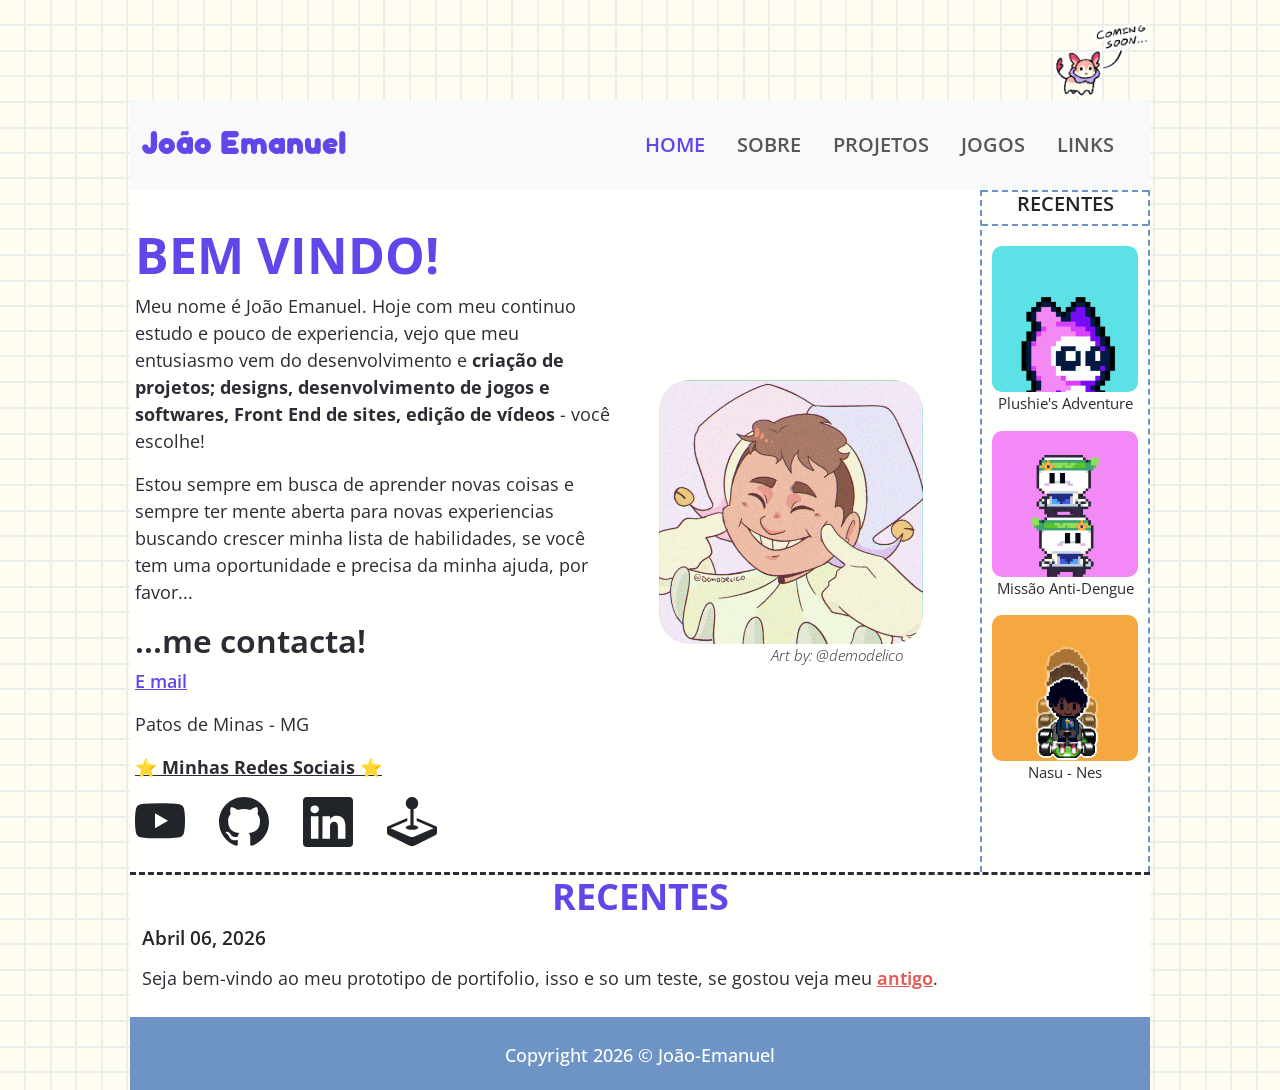
==== index.html @ 4e11e1b2 "launch" ====
<!DOCTYPE html>
<html lang="en">
<head>
    <meta charset="UTF-8">
    <meta name="viewport" content="width=device-width, initial-scale=1.0">
    <title>Document</title>

    <link href="https://cdn.jsdelivr.net/npm/bootstrap@5.3.8/dist/css/bootstrap.min.css" rel="stylesheet" integrity="sha384-sRIl4kxILFvY47J16cr9ZwB07vP4J8+LH7qKQnuqkuIAvNWLzeN8tE5YBujZqJLB" crossorigin="anonymous">
    <script src="https://cdn.jsdelivr.net/npm/bootstrap@5.3.8/dist/js/bootstrap.bundle.min.js" integrity="sha384-FKyoEForCGlyvwx9Hj09JcYn3nv7wiPVlz7YYwJrWVcXK/BmnVDxM+D2scQbITxI" crossorigin="anonymous"></script>

    <link rel="stylesheet" href="style_home.css">

    <!--Google Fonts-->
    <link rel="preconnect" href="https://fonts.googleapis.com">
    <link rel="preconnect" href="https://fonts.gstatic.com" crossorigin>
    <link href="https://fonts.googleapis.com/css2?family=Open+Sans:ital,wght@0,300..800;1,300..800&display=swap" rel="stylesheet">

    <script src="script.js"></script>
</head>
<body>

  

  <header class="header1 container">
    <img src="assets/img/comingsoon.png" alt="" class="img-fluid"">
  </header>
    
    <nav class="navbar navbar-expand-lg bg-body-tertiary container">
  <div class="container-fluid">
    <a class="navbar-brand" href="#">João emanuel</a>
    <button class="navbar-toggler" type="button" data-bs-toggle="collapse" data-bs-target="#navbarNavAltMarkup" aria-controls="navbarNavAltMarkup" aria-expanded="false" aria-label="Toggle navigation">
      <span class="navbar-toggler-icon"></span>
    </button>
    <div class="collapse navbar-collapse" id="navbarNavAltMarkup">
      <div class="navbar-nav ms-auto">
        <a class="nav-link active me-3"  aria-current="page" href="#">Home</a>
        <a class="nav-link me-3" href="index_about.html">Sobre</a>
        <a class="nav-link me-3" href="#">Projetos</a>
        <a class="nav-link me-3" href="#">Jogos</a>
        <a class="nav-link me-3" href="index_links.html">Links</a>
      </div>
    </div>
  </div>
</nav>


<main class="container main1 mx-auto">

<div class="col descricao">
    <div class="row row-main1">
        <section class="col-7 section1">
        <h1>Bem vindo!</h1>
        <p>Meu nome é João Emanuel. Hoje com meu continuo estudo e pouco de experiencia, vejo que meu entusiasmo vem do desenvolvimento e <b>criação de projetos; designs, desenvolvimento de jogos e softwares, Front End de sites, edição de vídeos</b> - você escolhe!</p>
        <p>Estou sempre em busca de aprender novas coisas e sempre ter mente aberta para novas experiencias buscando crescer minha lista de habilidades, se você tem uma oportunidade e precisa da minha ajuda, por favor...</p>
        <h2>...me contacta!</h2>

        <p id="email" data-bs-toggle="modal" data-bs-target="#staticBackdrop1" onclick="playSound()" style="width: fit-content;">E mail</p>
        <audio id="myAudio" src="assets/audio/click.mp3"></audio>

        <p>Patos de Minas - MG</p>

        <p><b style="text-decoration: underline;">⭐ Minhas Redes Sociais ⭐</b></p>

<!-- Modal -->
<div class="modal fade modal-contato" id="staticBackdrop1" data-bs-backdrop="static" data-bs-keyboard="false" tabindex="-1" aria-labelledby="staticBackdropLabel" aria-hidden="true">
  <div class="modal-dialog">
    <div class="modal-content">
      <div class="modal-header d-flex justify-content-center">
        <h1 class="modal-title fs-5" id="staticBackdropLabel">Me contate</h1>

        <button type="button" class="btn-close" data-bs-dismiss="modal" aria-label="Close" onclick="audiocancel()"></button>
        <audio id="myAudio2" src="assets/audio/cancel.mp3"></audio>

      </div>
      <div class="modal-body d-flex flex-column align-items-center text-center">
        <p>A maneira mais fácil de entrar em contato comigo! Eu não olho muito minnhas redes sociais, então a forma mais rapida de entrar em contato e pelo Email! ⭐</p>
        <img src="assets/img/email.png" alt="" class="img-fluid">
        <p>me enviei um email em: <br><b style="color: #e45858;">joaoemanuelrpm9@gmail.com</b></p>
        <p>ou clique no botão para abrir diretamente <br> no seu app de e-mail</p>
        <a href="mailto:joaoemanuelrpm9@gmail.com"><button type="button" class="btn btn-secondary">me envie um email</button></a>
      </div>
    </div>
  </div>
</div>
<!--------------------------->

        <article class="row">
            <div class="col-2">
                <svg xmlns="http://www.w3.org/2000/svg" width="50" height="50" fill="currentColor" class="bi bi-youtube" viewBox="0 0 16 16">
                <path d="M8.051 1.999h.089c.822.003 4.987.033 6.11.335a2.01 2.01 0 0 1 1.415 1.42c.101.38.172.883.22 1.402l.01.104.022.26.008.104c.065.914.073 1.77.074 1.957v.075c-.001.194-.01 1.108-.082 2.06l-.008.105-.009.104c-.05.572-.124 1.14-.235 1.558a2.01 2.01 0 0 1-1.415 1.42c-1.16.312-5.569.334-6.18.335h-.142c-.309 0-1.587-.006-2.927-.052l-.17-.006-.087-.004-.171-.007-.171-.007c-1.11-.049-2.167-.128-2.654-.26a2.01 2.01 0 0 1-1.415-1.419c-.111-.417-.185-.986-.235-1.558L.09 9.82l-.008-.104A31 31 0 0 1 0 7.68v-.123c.002-.215.01-.958.064-1.778l.007-.103.003-.052.008-.104.022-.26.01-.104c.048-.519.119-1.023.22-1.402a2.01 2.01 0 0 1 1.415-1.42c.487-.13 1.544-.21 2.654-.26l.17-.007.172-.006.086-.003.171-.007A100 100 0 0 1 7.858 2zM6.4 5.209v4.818l4.157-2.408z"/>
                </svg>
            </div>

            <div class="col-2">
                <svg xmlns="http://www.w3.org/2000/svg" width="50" height="50" fill="currentColor" class="bi bi-github" viewBox="0 0 16 16">
                <path d="M8 0C3.58 0 0 3.58 0 8c0 3.54 2.29 6.53 5.47 7.59.4.07.55-.17.55-.38 0-.19-.01-.82-.01-1.49-2.01.37-2.53-.49-2.69-.94-.09-.23-.48-.94-.82-1.13-.28-.15-.68-.52-.01-.53.63-.01 1.08.58 1.23.82.72 1.21 1.87.87 2.33.66.07-.52.28-.87.51-1.07-1.78-.2-3.64-.89-3.64-3.95 0-.87.31-1.59.82-2.15-.08-.2-.36-1.02.08-2.12 0 0 .67-.21 2.2.82.64-.18 1.32-.27 2-.27s1.36.09 2 .27c1.53-1.04 2.2-.82 2.2-.82.44 1.1.16 1.92.08 2.12.51.56.82 1.27.82 2.15 0 3.07-1.87 3.75-3.65 3.95.29.25.54.73.54 1.48 0 1.07-.01 1.93-.01 2.2 0 .21.15.46.55.38A8.01 8.01 0 0 0 16 8c0-4.42-3.58-8-8-8"/>
                </svg>
            </div>

            <div class="col-2">
                <svg xmlns="http://www.w3.org/2000/svg" width="50" height="50" fill="currentColor" class="bi bi-linkedin" viewBox="0 0 16 16">
                    <path d="M0 1.146C0 .513.526 0 1.175 0h13.65C15.474 0 16 .513 16 1.146v13.708c0 .633-.526 1.146-1.175 1.146H1.175C.526 16 0 15.487 0 14.854zm4.943 12.248V6.169H2.542v7.225zm-1.2-8.212c.837 0 1.358-.554 1.358-1.248-.015-.709-.52-1.248-1.342-1.248S2.4 3.226 2.4 3.934c0 .694.521 1.248 1.327 1.248zm4.908 8.212V9.359c0-.216.016-.432.08-.586.173-.431.568-.878 1.232-.878.869 0 1.216.662 1.216 1.634v3.865h2.401V9.25c0-2.22-1.184-3.252-2.764-3.252-1.274 0-1.845.7-2.165 1.193v.025h-.016l.016-.025V6.169h-2.4c.03.678 0 7.225 0 7.225z"/>
                </svg>
            </div>

            <div class="col-2">
                <svg xmlns="http://www.w3.org/2000/svg" width="50" height="50" fill="currentColor" class="bi bi-joystick" viewBox="0 0 16 16">
                <path d="M10 2a2 2 0 0 1-1.5 1.937v5.087c.863.083 1.5.377 1.5.726 0 .414-.895.75-2 .75s-2-.336-2-.75c0-.35.637-.643 1.5-.726V3.937A2 2 0 1 1 10 2"/>
                <path d="M0 9.665v1.717a1 1 0 0 0 .553.894l6.553 3.277a2 2 0 0 0 1.788 0l6.553-3.277a1 1 0 0 0 .553-.894V9.665c0-.1-.06-.19-.152-.23L9.5 6.715v.993l5.227 2.178a.125.125 0 0 1 .001.23l-5.94 2.546a2 2 0 0 1-1.576 0l-5.94-2.546a.125.125 0 0 1 .001-.23L6.5 7.708l-.013-.988L.152 9.435a.25.25 0 0 0-.152.23"/>
                </svg>
            </div>
        </article>
    </section>

    <aside class="col-4 aside1">
        <img src="assets/img/pfp.jpg" alt="" class="img-fluid">
        <p style="font-weight: 200; font-size: 15px;text-align: right;"><em>Art by: @demodelico</em></p>
    </aside>
    </div>
    </div>

    <aside class="col-2 aside2">
      
      <header>
        <h3>recentes</h3>
      </header>

      <section>
        <article class="col">

          <div><a href="">
            <a href="https://acid-man666.itch.io/plushie-adventure-tech-demo" target="_blank">
          <img src="assets/img/projects_icons/1.png" alt="" class="img-fluid">
          <p>plushie's adventure</p>
        </div>
            </a>
          <div> <img src="assets/img/projects_icons/2.png" alt="" class="img-fluid">
          <p>missão anti-dengue</p>
          </div>
          
          <div> 
            <img src="assets/img/projects_icons/3.png" alt="" class="img-fluid">
            <p>nasu - nes</p>
          </div>
          
        </article>
      </section>

      <section class="col">

        
      </section>
    </aside>
</main>

<main class="container main2 col">

    <div class="row">
        <h1>Recentes</h1>
    </div>

    <article class="row">
           <h2>Abril 06, 2026</h2>
    <p>Seja bem-vindo ao meu prototipo de portifolio, isso e so um teste, se gostou veja meu <a target="_blank" href="https://joaoemanuelrpm.wixsite.com/emanuelportifolio">antigo</a>.</p>
    </article>
 </main>

<footer class="container">
    <p>Copyright 2026 © João-Emanuel</p>
</footer>

</body>
</html>
---- style_home.css ----
*{
    box-sizing: border-box;
    padding: 0;
    margin: 0;
    font-family: "Open Sans" !important;
    
}

:root{
    --bg-color1: #fffffe;
    --bg-color2: #d1d1e9;
    --bg-color-3: #CBDCEB;
    --bg-color4: #6D94C5;

    --highlight-1: #6246ea;
    --highlight-2: #e45858;
    --highlight-3: #eebbc3;

    --text-color1: #2b2c34;

    --selection-bg-color: #cbeef3;
    --selection-text-color: #f49cbb;

    
}

@font-face {
  font-family: "Quika";
  src: url("assets/fonts/Quika.otf") format('opentype');
  
}

::selection{ /*cores de seleção*/
    background-color: var(--selection-bg-color);
    color: var(--selection-text-color);
}
/*------------------------*/

@keyframes float {
  0% { transform: translateY(0px); }
  50% { transform: translateY(-20px); } 
  100% { transform: translateY(0px); }  
}

.header1{
    display: flex;
    align-items: last baseline;
    justify-content: end;
    height: 100px;
    padding: 0;
}

.header1 img{
    width: 100px;
}
body{
    background-image: url(assets/img/gridpattern_bg.jpeg);
}

.container{
    max-width: 1020px;
}

/*Nav-----*/
nav{
    height: 90px;
    background-color: var(--bg-color2);
    color: var(--text-color1) !important;
}

.navbar-brand{
    font-family: "Quika", sans-serif !important;
    font-size: 30px;
    color: var(--highlight-1);
    text-transform: capitalize;
    transition: ease-in-out all 350ms;
    transform: scale(1);
}

.navbar-brand:hover{
    color: var(--highlight-1);
    transition: ease-in-out all 350ms;
    transform: scale(0.9);
}

.active{
    color: var(--highlight-1) !important;
}

.nav-link{
    font-size: 20px;
    font-weight: 600;
    text-transform: uppercase;
}

.nav-link:hover{
    color: var(--highlight-2);
}

/*Main-----*/

.main1{
    padding: 0;
    margin: 0;
    display: flex;
    justify-content: center;
}

.descricao{
    background-color: var(--bg-color1);
    padding: 5px;
}

.main1 h1{
    font-weight: 700;
    text-transform: uppercase;
    font-size: 50px;
    color: var(--highlight-1);
}

.main1 p{
    font-size: 18px;
    text-align: left;
    color: var(--text-color1);
}


.main1 h2{
    font-weight: 650;
    color: var(--text-color1);
}

.main1 .section1{
    margin-top: 30px;
}

main a{
    color: var(--highlight-2);
    font-weight: 650;
    transition: 350ms ease-in-out all;
}

main a:hover{
    color: var(--highlight-1);
    font-weight: 650;
    transition: 350ms ease-in-out all;
}

.aside1{
    align-self: center;
}

.aside1 img{
    border-radius: 30px;
    margin-left: 20px;
}

.main1 article{
    margin-top: 10px;
    margin-bottom: 20px;
}

.main1 svg:hover{
    fill: var(--highlight-1);
    transition: 350ms ease-in-out all;
    transform: scale(1.1);
}

.main1 svg{
    transition: 350ms ease-in-out all;
}

/*--------main2*/

/*-----------*/

.aside2{
    background-color: var(--bg-color1);
    border-right: 2px dashed var(--bg-color4);
    border-left: 2px dashed var(--bg-color4);
}

.aside2 header{
    display: flex;
    justify-content: center;
    text-align: center;
    background-color: var(--bg-color1);
    border-top: 2px dashed var(--bg-color4);
    border-bottom: 2px dashed var(--bg-color4);
}

.aside2 header h3{
    font-size: 20px;
    font-weight: 600;
    text-transform: uppercase;
}

.aside2 p{
    font-size: 15px;
    text-align: center;
    font-weight: 400;
    text-transform: capitalize;
}

.aside2 article{
    padding: 10px;
}

.aside2 img{
    border-radius: 10px;
    transition: 350ms ease-in-out all;
    scale:(1);
}

.aside2 div:hover{
     transition: 350ms ease-in-out all;
    transform: scale(1.1);
}

.aside2 div{
    transition: 350ms ease-in-out all;
}

.aside2 a{
    text-decoration: none;
}

.main2{
    background-color: var(--bg-color1);
    border-top: var(--text-color1) dashed;
}

.main2 h1{
    font-weight: 700;
    text-transform: uppercase;
    font-size: 36px;
    color: var(--highlight-1);
    text-align: center;
}

.main2 h2{
    font-size: 19px;
    font-weight: 600;
}

.main2 p{
    font-size: 18px;
    text-align: left;
    color: var(--text-color1);
}

.main2 article{
    height: 90px;
}

/*---------footer*/
footer{
    background-color: var(--bg-color4);
    text-align: center;
    font-size: 18px;
    color: var(--bg-color1);
    padding: 5px;
    font-weight: 500;
}

footer p{
    margin-top: 20px;
}
/*--------------*/

/*modal-contato*/
#email{
    color: var(--highlight-1);
    font-weight: 600;
    cursor: pointer;
    text-decoration: underline;
}

.modal-contato{
    align-self: center;
}


.modal-contato h1{
    text-transform: capitalize;
    text-align: center;
    color: var(--bg-color1);
}

.modal-contato p{
    text-align: center;
    font-weight: 200;
}

.modal-contato img{
    border-radius: 30px;
    width: 200px;
    align-self: center;
    animation: float 5s alternate infinite;
}

 .modal-contato .modal-header{
    background-color: var(--bg-color4);
}

.modal-contato .modal-body{
    background-color: var(--bg-color-3);
}

.modal-contato button{
    background-color: var(--highlight-1);
    border: none;
    transition: 350ms all ease-in-out;
}

.modal-contato button:hover{
    background-color: var(--bg-color4);
    transition: 350ms all ease-in-out;
}


/*----------------*/
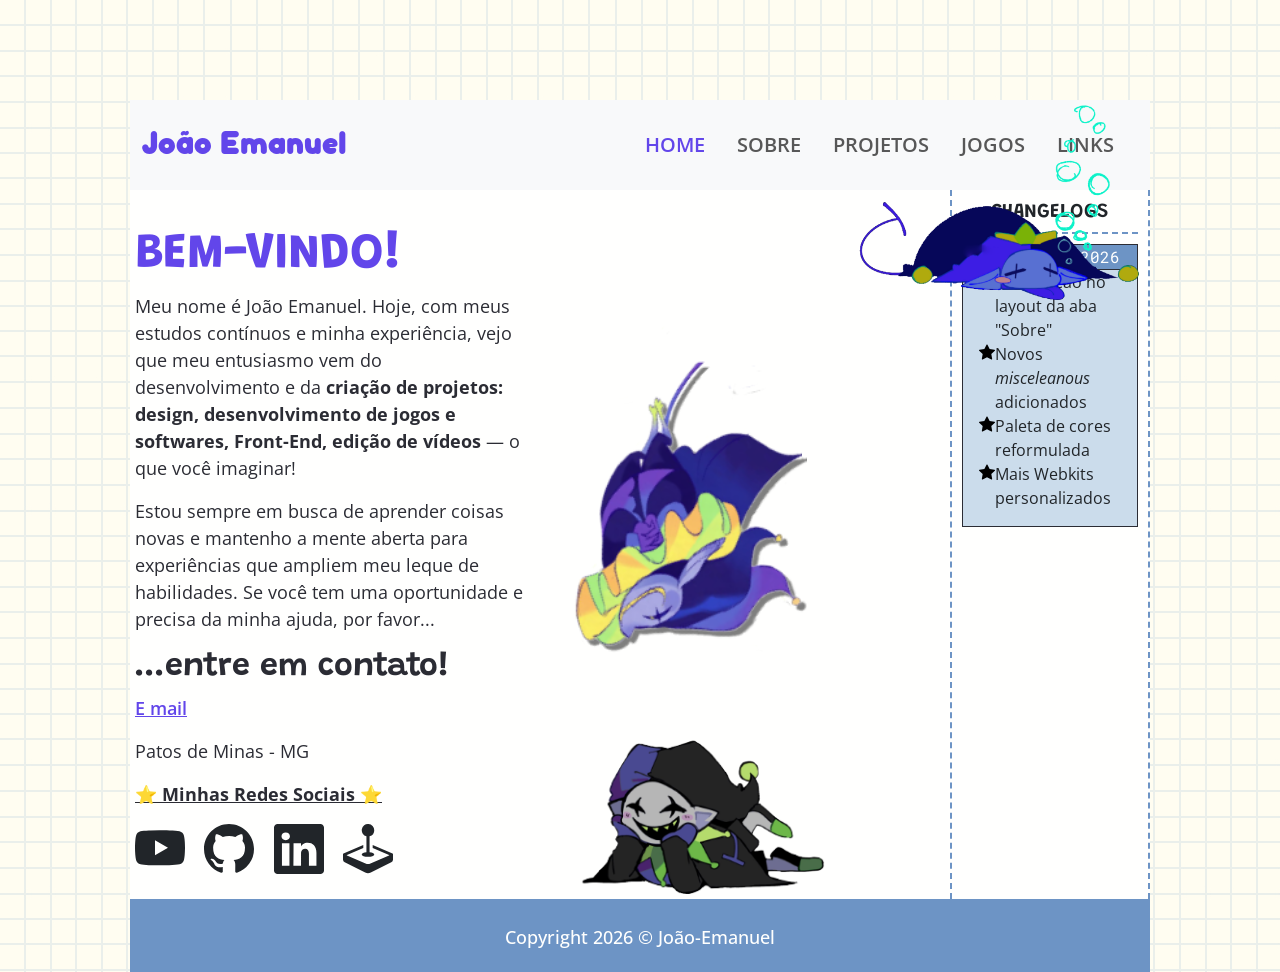
==== commit baa890ed: "layout update" ====
--- a/index.html
+++ b/index.html
@@ -3,7 +3,7 @@
 <head>
     <meta charset="UTF-8">
     <meta name="viewport" content="width=device-width, initial-scale=1.0">
-    <title>Document</title>
+    <title>Home</title>
 
     <link href="https://cdn.jsdelivr.net/npm/bootstrap@5.3.8/dist/css/bootstrap.min.css" rel="stylesheet" integrity="sha384-sRIl4kxILFvY47J16cr9ZwB07vP4J8+LH7qKQnuqkuIAvNWLzeN8tE5YBujZqJLB" crossorigin="anonymous">
     <script src="https://cdn.jsdelivr.net/npm/bootstrap@5.3.8/dist/js/bootstrap.bundle.min.js" integrity="sha384-FKyoEForCGlyvwx9Hj09JcYn3nv7wiPVlz7YYwJrWVcXK/BmnVDxM+D2scQbITxI" crossorigin="anonymous"></script>
@@ -14,6 +14,12 @@
     <link rel="preconnect" href="https://fonts.googleapis.com">
     <link rel="preconnect" href="https://fonts.gstatic.com" crossorigin>
     <link href="https://fonts.googleapis.com/css2?family=Open+Sans:ital,wght@0,300..800;1,300..800&display=swap" rel="stylesheet">
+    <link rel="preconnect" href="https://fonts.googleapis.com">
+    <link rel="preconnect" href="https://fonts.gstatic.com" crossorigin>
+    <link href="https://fonts.googleapis.com/css2?family=Grandstander:ital,wght@0,100..900;1,100..900&display=swap" rel="stylesheet">
+    <link rel="preconnect" href="https://fonts.googleapis.com">
+<link rel="preconnect" href="https://fonts.gstatic.com" crossorigin>
+<link href="https://fonts.googleapis.com/css2?family=Roboto+Mono:ital,wght@0,100..700;1,100..700&display=swap" rel="stylesheet">
 
     <script src="script.js"></script>
 </head>
@@ -22,7 +28,7 @@
   
 
   <header class="header1 container">
-    <img src="assets/img/comingsoon.png" alt="" class="img-fluid"">
+    <img src="assets/img/jevil-3.png" alt="" class="img-fluid position-absolute img-respirando" style="width: 300px; bottom: 600px; z-index: 100;">
   </header>
     
     <nav class="navbar navbar-expand-lg bg-body-tertiary container">
@@ -34,7 +40,7 @@
     <div class="collapse navbar-collapse" id="navbarNavAltMarkup">
       <div class="navbar-nav ms-auto">
         <a class="nav-link active me-3"  aria-current="page" href="#">Home</a>
-        <a class="nav-link me-3" href="index_about.html">Sobre</a>
+        <a class="nav-link me-3" href="html_about/index_about.html">Sobre</a>
         <a class="nav-link me-3" href="#">Projetos</a>
         <a class="nav-link me-3" href="#">Jogos</a>
         <a class="nav-link me-3" href="index_links.html">Links</a>
@@ -48,11 +54,11 @@
 
 <div class="col descricao">
     <div class="row row-main1">
-        <section class="col-7 section1">
-        <h1>Bem vindo!</h1>
-        <p>Meu nome é João Emanuel. Hoje com meu continuo estudo e pouco de experiencia, vejo que meu entusiasmo vem do desenvolvimento e <b>criação de projetos; designs, desenvolvimento de jogos e softwares, Front End de sites, edição de vídeos</b> - você escolhe!</p>
-        <p>Estou sempre em busca de aprender novas coisas e sempre ter mente aberta para novas experiencias buscando crescer minha lista de habilidades, se você tem uma oportunidade e precisa da minha ajuda, por favor...</p>
-        <h2>...me contacta!</h2>
+        <section class="col-6 section1">
+        <h1>Bem-vindo!</h1>
+      <p>Meu nome é João Emanuel. Hoje, com meus estudos contínuos e minha experiência, vejo que meu entusiasmo vem do desenvolvimento e da <b>criação de projetos: design, desenvolvimento de jogos e softwares, Front-End, edição de vídeos</b> — o que você imaginar!</p>
+      <p>Estou sempre em busca de aprender coisas novas e mantenho a mente aberta para experiências que ampliem meu leque de habilidades. Se você tem uma oportunidade e precisa da minha ajuda, por favor...</p>
+      <h2>...entre em contato!</h2>
 
         <p id="email" data-bs-toggle="modal" data-bs-target="#staticBackdrop1" onclick="playSound()" style="width: fit-content;">E mail</p>
         <audio id="myAudio" src="assets/audio/click.mp3"></audio>
@@ -112,37 +118,32 @@
         </article>
     </section>
 
-    <aside class="col-4 aside1">
-        <img src="assets/img/pfp.jpg" alt="" class="img-fluid">
-        <p style="font-weight: 200; font-size: 15px;text-align: right;"><em>Art by: @demodelico</em></p>
+    <aside class="col-4 aside1 mt-auto">
+      <img src="assets/img/Sem título.png" alt="" class="img-fluid position-absolute img-balancando" style="bottom: 250px; width: 230px;">
+        <img src="assets/img/jevil.png" alt="" class="img-fluid">
+       <!--<p style="font-weight: 200; font-size: 15px;text-align: right;"><em>Art by: @demodelico</em></p>--> 
     </aside>
     </div>
     </div>
 
-    <aside class="col-2 aside2">
+    <aside class="col-2 aside2" style="width: 200px;">
       
-      <header>
-        <h3>recentes</h3>
+      <header class="d-flex justify-content-center text-center allign-items-center p-0">
+        <h3>changelogs</h3>
       </header>
 
       <section>
-        <article class="col">
-
-          <div><a href="">
-            <a href="https://acid-man666.itch.io/plushie-adventure-tech-demo" target="_blank">
-          <img src="assets/img/projects_icons/1.png" alt="" class="img-fluid">
-          <p>plushie's adventure</p>
-        </div>
-            </a>
-          <div> <img src="assets/img/projects_icons/2.png" alt="" class="img-fluid">
-          <p>missão anti-dengue</p>
+        <article>
+          <header class="header_scroll">Abril 22, 2026</header>
+          <div class="scroll_aside_1">
+            
+            <ul>
+              <li>Atualização no layout da aba "Sobre"</li>
+              <li>Novos <em>misceleanous</em> adicionados</li>
+              <li>Paleta de cores reformulada</li>
+              <li>Mais Webkits personalizados</li>
+            </ul>
           </div>
-          
-          <div> 
-            <img src="assets/img/projects_icons/3.png" alt="" class="img-fluid">
-            <p>nasu - nes</p>
-          </div>
-          
         </article>
       </section>
 
@@ -153,18 +154,6 @@
     </aside>
 </main>
 
-<main class="container main2 col">
-
-    <div class="row">
-        <h1>Recentes</h1>
-    </div>
-
-    <article class="row">
-           <h2>Abril 06, 2026</h2>
-    <p>Seja bem-vindo ao meu prototipo de portifolio, isso e so um teste, se gostou veja meu <a target="_blank" href="https://joaoemanuelrpm.wixsite.com/emanuelportifolio">antigo</a>.</p>
-    </article>
- </main>
-
 <footer class="container">
     <p>Copyright 2026 © João-Emanuel</p>
 </footer>
--- a/style_home.css
+++ b/style_home.css
@@ -2,7 +2,8 @@
     box-sizing: border-box;
     padding: 0;
     margin: 0;
-    font-family: "Open Sans" !important;
+    font-family: "Open Sans";
+    scrollbar-color: var(--bg-color4) var(--bg-color-3);
     
 }
 
@@ -69,7 +70,7 @@
 }
 
 .navbar-brand{
-    font-family: "Quika", sans-serif !important;
+    font-family: "Quika", sans-serif;
     font-size: 30px;
     color: var(--highlight-1);
     text-transform: capitalize;
@@ -116,6 +117,7 @@
     text-transform: uppercase;
     font-size: 50px;
     color: var(--highlight-1);
+    font-family: "Grandstander", cursive;
 }
 
 .main1 p{
@@ -128,6 +130,7 @@
 .main1 h2{
     font-weight: 650;
     color: var(--text-color1);
+    font-family: "Grandstander", cursive;
 }
 
 .main1 .section1{
@@ -178,6 +181,7 @@
     background-color: var(--bg-color1);
     border-right: 2px dashed var(--bg-color4);
     border-left: 2px dashed var(--bg-color4);
+    padding: 10px;
 }
 
 .aside2 header{
@@ -185,7 +189,6 @@
     justify-content: center;
     text-align: center;
     background-color: var(--bg-color1);
-    border-top: 2px dashed var(--bg-color4);
     border-bottom: 2px dashed var(--bg-color4);
 }
 
@@ -193,6 +196,7 @@
     font-size: 20px;
     font-weight: 600;
     text-transform: uppercase;
+    font-family: "Grandstander", cursive;
 }
 
 .aside2 p{
@@ -203,28 +207,42 @@
 }
 
 .aside2 article{
-    padding: 10px;
-}
-
-.aside2 img{
-    border-radius: 10px;
-    transition: 350ms ease-in-out all;
-    scale:(1);
-}
-
-.aside2 div:hover{
-     transition: 350ms ease-in-out all;
-    transform: scale(1.1);
-}
-
-.aside2 div{
-    transition: 350ms ease-in-out all;
+    border: 1px var(--text-color1) solid;
+    background-color: var(--bg-color-3);
+}
+
+.aside2 section{
+    display: flex;
+    justify-content: center;
+    align-items: center;
+}
+
+.aside2 .scroll_aside_1{
+    overflow: auto;
+    overflow: scroll;
+    overflow-x: auto;
+    min-height: 200px;
+    max-height: 600px;
+}
+
+.aside2 p{
+    text-align: start;
+    font-family: "Roboto Mono", monospace;
 }
 
 .aside2 a{
     text-decoration: none;
 }
 
+.aside2 .header_scroll{
+    border-bottom: 1px solid var(--text-color1);
+    border-top: none;
+    font-family: "Roboto Mono", monospace;
+    background-color: var(--bg-color4);
+    color: var(--bg-color1);
+}
+
+/*main2----*/
 .main2{
     background-color: var(--bg-color1);
     border-top: var(--text-color1) dashed;
@@ -236,11 +254,13 @@
     font-size: 36px;
     color: var(--highlight-1);
     text-align: center;
+    font-family: "Grandstander", cursive;
 }
 
 .main2 h2{
     font-size: 19px;
     font-weight: 600;
+    font-family: "Grandstander", cursive;
 }
 
 .main2 p{
@@ -320,3 +340,64 @@
 
 
 /*----------------*/
+
+@keyframes balancando {
+  0% {
+    transform: rotate(0deg);
+  }
+  25% {
+    transform: rotate(3deg);
+  }
+  75% {
+    transform: rotate(-3deg);
+  }
+  100% {
+    transform: rotate(0deg);
+  }
+}
+
+
+.img-balancando{
+    animation: balancando 10s ease-in-out infinite;
+    pointer-events: none;
+    filter: drop-shadow(5px 5px 0px rgba(0, 0, 0, 0.5));
+}
+
+@keyframes respirando {
+  0%, 100% {
+    transform: scaleY(1);
+  }
+  50% {
+    transform: scaleY(1.05); /* Expansão de 5% apenas na vertical */
+  }
+}
+
+.img-respirando{
+    animation: respirando 5s ease-in-out infinite;
+}
+
+/*--------*/
+.balao{
+   clip-path: polygon(
+    0% 0%,      /* Canto superior esquerdo */
+    100% 0%,    /* Canto superior direito */
+    100% 75%,   /* Canto inferior direito */
+    50% 75%,    /* Início da cauda (agora vindo da direita para esquerda) */
+    25% 100%,   /* O bico da cauda (posicionado na esquerda) */
+    25% 75%,    /* Fim da cauda */
+    0% 75%      /* Canto inferior esquerdo */
+  );
+  
+  height: 250px;
+
+  background-color: var(--selection-bg-color);
+  padding: 20px;
+}
+
+.balao p{
+    text-align: left; font-size: 16px;
+}
+
+body li::marker{
+    content: url(assets/img/svg/star-fill.svg);
+}
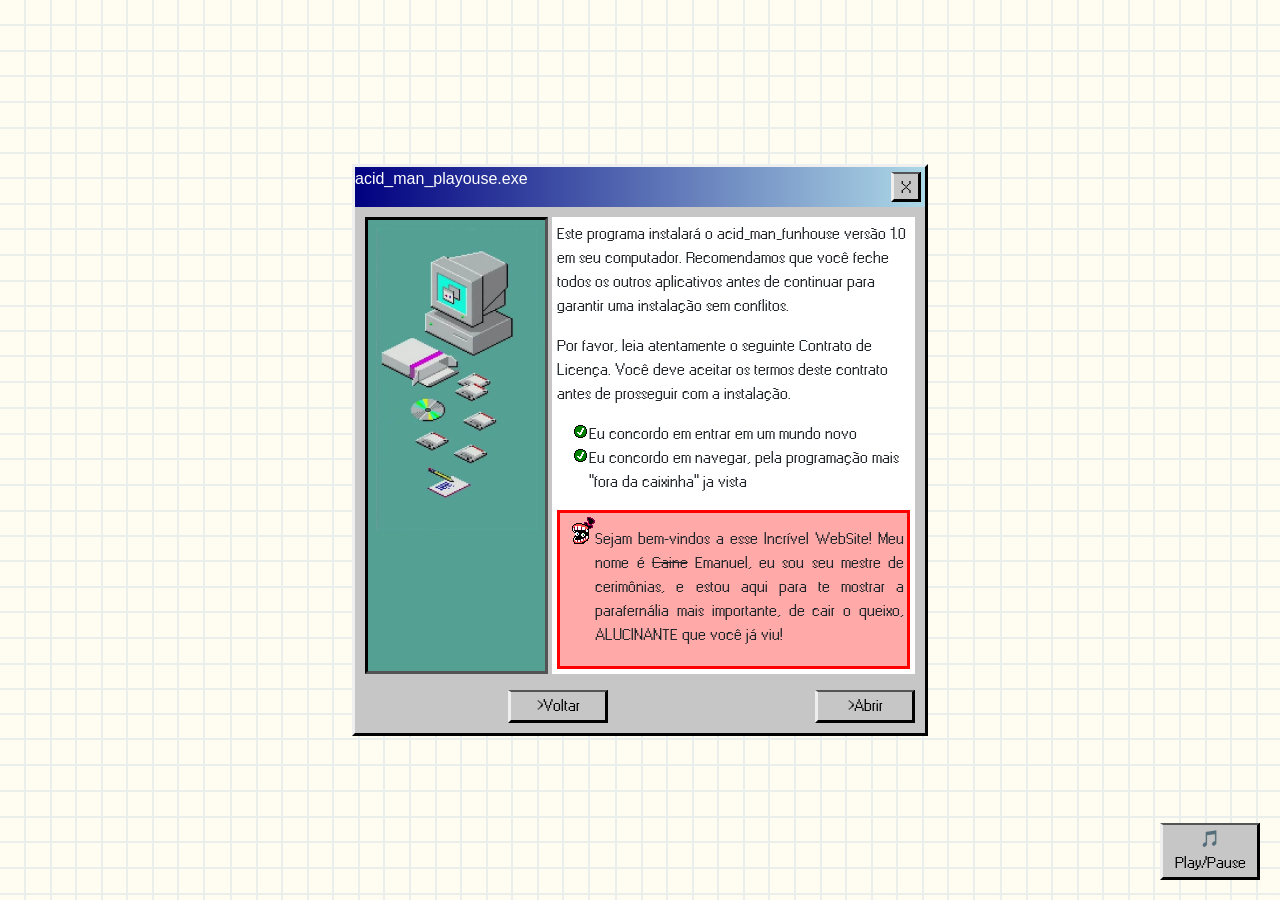
==== commit ebe67190: "update" ====
--- a/index.html
+++ b/index.html
@@ -3,160 +3,93 @@
 <head>
     <meta charset="UTF-8">
     <meta name="viewport" content="width=device-width, initial-scale=1.0">
-    <title>Home</title>
+    <title>Welcome</title>
+
+    <link rel="shortcut icon" href="assets/318b8ea1df5ff32.ico" type="image/x-icon">
 
     <link href="https://cdn.jsdelivr.net/npm/bootstrap@5.3.8/dist/css/bootstrap.min.css" rel="stylesheet" integrity="sha384-sRIl4kxILFvY47J16cr9ZwB07vP4J8+LH7qKQnuqkuIAvNWLzeN8tE5YBujZqJLB" crossorigin="anonymous">
     <script src="https://cdn.jsdelivr.net/npm/bootstrap@5.3.8/dist/js/bootstrap.bundle.min.js" integrity="sha384-FKyoEForCGlyvwx9Hj09JcYn3nv7wiPVlz7YYwJrWVcXK/BmnVDxM+D2scQbITxI" crossorigin="anonymous"></script>
 
-    <link rel="stylesheet" href="style_home.css">
-
-    <!--Google Fonts-->
-    <link rel="preconnect" href="https://fonts.googleapis.com">
-    <link rel="preconnect" href="https://fonts.gstatic.com" crossorigin>
-    <link href="https://fonts.googleapis.com/css2?family=Open+Sans:ital,wght@0,300..800;1,300..800&display=swap" rel="stylesheet">
-    <link rel="preconnect" href="https://fonts.googleapis.com">
-    <link rel="preconnect" href="https://fonts.gstatic.com" crossorigin>
-    <link href="https://fonts.googleapis.com/css2?family=Grandstander:ital,wght@0,100..900;1,100..900&display=swap" rel="stylesheet">
-    <link rel="preconnect" href="https://fonts.googleapis.com">
-<link rel="preconnect" href="https://fonts.gstatic.com" crossorigin>
-<link href="https://fonts.googleapis.com/css2?family=Roboto+Mono:ital,wght@0,100..700;1,100..700&display=swap" rel="stylesheet">
-
-    <script src="script.js"></script>
+    <link rel="stylesheet" href="style.css">
 </head>
 <body>
 
-  
+    <audio id="musica-fundo" loop>
+    <source src="sua-musica.mp3" type="audio/mpeg">
+    Seu navegador não suporta áudio HTML5.
+</audio>
 
-  <header class="header1 container">
-    <img src="assets/img/jevil-3.png" alt="" class="img-fluid position-absolute img-respirando" style="width: 300px; bottom: 600px; z-index: 100;">
-  </header>
-    
-    <nav class="navbar navbar-expand-lg bg-body-tertiary container">
-  <div class="container-fluid">
-    <a class="navbar-brand" href="#">João emanuel</a>
-    <button class="navbar-toggler" type="button" data-bs-toggle="collapse" data-bs-target="#navbarNavAltMarkup" aria-controls="navbarNavAltMarkup" aria-expanded="false" aria-label="Toggle navigation">
-      <span class="navbar-toggler-icon"></span>
-    </button>
-    <div class="collapse navbar-collapse" id="navbarNavAltMarkup">
-      <div class="navbar-nav ms-auto">
-        <a class="nav-link active me-3"  aria-current="page" href="#">Home</a>
-        <a class="nav-link me-3" href="html_about/index_about.html">Sobre</a>
-        <a class="nav-link me-3" href="#">Projetos</a>
-        <a class="nav-link me-3" href="#">Jogos</a>
-        <a class="nav-link me-3" href="index_links.html">Links</a>
-      </div>
+<div id="player-container" style="position: fixed; bottom: 20px; right: 20px; z-index: 1000;">
+    <button id="btn-musica">🎵 Play/Pause</button>
+</div>
+
+    <!---Misc-->
+    <div class="abaixo">
+    <img src="https://static.vecteezy.com/system/resources/previews/008/470/778/non_2x/3d-render-basic-shape-ico-sphere-primitive-icon-illustration-with-glossy-finish-element-free-png.png" alt="" class="position-absolute img-flex misc" style="width: 300px;">
+    <img src="https://static.vecteezy.com/system/resources/thumbnails/025/247/054/small/3d-block-object-metal-cube-abstract-geometric-shape-realistic-glossy-pink-and-lilac-gradient-luxury-template-decorative-design-illustration-minimalist-bright-element-mockup-isolated-transparent-png.png" alt="" class="misc position-absolute img-flex" style="width: 300px;">
+    <img src="https://png.pngtree.com/png-clipart/20220901/ourmid/pngtree-cartoon-90-shape-ui-element1-png-image_6133823.png" alt="" class="position-absolute img-flex misc" style="width: 300px;">
+    <img src="https://static.vecteezy.com/system/resources/thumbnails/046/953/425/small/3d-chrome-retro-futuristic-y2k-elements-png.png" alt="" class="position-absolute img-flex misc" style="width: 300px;">
+    <img src="https://p3d.in/model_data/snapshot/7A9fr" alt="" class="position-absolute img-flex misc" style="width: 300px;">
+    <img src="https://png.pngtree.com/png-vector/20231122/ourmid/pngtree-3d-geometric-shapes-free-transparent-vector-png-image_10671626.png" alt="" class="position-absolute img-flex misc" style="width: 300px;">
+    <img src="https://lh5.googleusercontent.com/Pof1h3JocTnnjBk_s_ijmhms8xQJmoiulr9KhNsuwyK-2_nuqWtWvdzpeSPCu2hGpBJdYzrA5csKn8jbTrv-vpOATii6qSfy9ps4F_pvh9kk4DVfXXAoaMsaEeuz0ZIEvtgruYDzqO3dHlaZ797oFFrNQ3hBPPPIxnScfcBpLqVhmMO2l3YyjRfHqA" alt="" class="position-absolute img-flex misc" style="width: 300px;">
     </div>
-  </div>
-</nav>
 
+    <div class="d-flex justify-center align-items-center total">
+        <main class="container">
+        <header class="d-flex align-items-center">
+            <p>acid_man_playouse.exe</p>
+            <button class="ms-auto close mx-1">X</button>
+        </header>
+        <section>
+            <div class="d-flex">
 
-<main class="container main1 mx-auto">
+                <div class="col-4 p-2" style="background-color: #54a194; border: inset 3px black; ">
+                    <img src="assets/win98-textures/wallpaper-based-off-of-old-windows-setup-wizards-v0-qaft0s6kbgie1.webp" alt="" class="img-fluid">
+                    
+                    <div class="d-flex justify-content-center position-relative" style="top: 70px;">
+                        <div id="boxy" style="display: none;">
+                            <header><h6 style="margin: 0;">darly.jpeg</h6></header>
+                            <section>
+                                <div>
+                                    <img src="assets/img/gif/darly-boxman-darly.gif" alt="" class="image-fluid" style="width: 80px; border: 3px gray inset;">
+                                </div>
+                            </section>
+                        </div>
+                    </div>
+                </div>
 
-<div class="col descricao">
-    <div class="row row-main1">
-        <section class="col-6 section1">
-        <h1>Bem-vindo!</h1>
-      <p>Meu nome é João Emanuel. Hoje, com meus estudos contínuos e minha experiência, vejo que meu entusiasmo vem do desenvolvimento e da <b>criação de projetos: design, desenvolvimento de jogos e softwares, Front-End, edição de vídeos</b> — o que você imaginar!</p>
-      <p>Estou sempre em busca de aprender coisas novas e mantenho a mente aberta para experiências que ampliem meu leque de habilidades. Se você tem uma oportunidade e precisa da minha ajuda, por favor...</p>
-      <h2>...entre em contato!</h2>
+                <div class="col text ms-1">
+                <p>Este programa instalará o acid_man_funhouse versão 1.0 em seu computador. Recomendamos que você feche todos os outros aplicativos antes de continuar para garantir uma instalação sem conflitos.</p>
+                <p>Por favor, leia atentamente o seguinte Contrato de Licença. Você deve aceitar os termos deste contrato antes de prosseguir com a instalação.</p>
+                <ul>
+                    <li>Eu concordo em entrar em um mundo novo</li>
+                    <li>Eu concordo em navegar, pela programação mais "fora da caixinha" ja vista</li>
+                </ul>
 
-        <p id="email" data-bs-toggle="modal" data-bs-target="#staticBackdrop1" onclick="playSound()" style="width: fit-content;">E mail</p>
-        <audio id="myAudio" src="assets/audio/click.mp3"></audio>
-
-        <p>Patos de Minas - MG</p>
-
-        <p><b style="text-decoration: underline;">⭐ Minhas Redes Sociais ⭐</b></p>
-
-<!-- Modal -->
-<div class="modal fade modal-contato" id="staticBackdrop1" data-bs-backdrop="static" data-bs-keyboard="false" tabindex="-1" aria-labelledby="staticBackdropLabel" aria-hidden="true">
-  <div class="modal-dialog">
-    <div class="modal-content">
-      <div class="modal-header d-flex justify-content-center">
-        <h1 class="modal-title fs-5" id="staticBackdropLabel">Me contate</h1>
-
-        <button type="button" class="btn-close" data-bs-dismiss="modal" aria-label="Close" onclick="audiocancel()"></button>
-        <audio id="myAudio2" src="assets/audio/cancel.mp3"></audio>
-
-      </div>
-      <div class="modal-body d-flex flex-column align-items-center text-center">
-        <p>A maneira mais fácil de entrar em contato comigo! Eu não olho muito minnhas redes sociais, então a forma mais rapida de entrar em contato e pelo Email! ⭐</p>
-        <img src="assets/img/email.png" alt="" class="img-fluid">
-        <p>me enviei um email em: <br><b style="color: #e45858;">joaoemanuelrpm9@gmail.com</b></p>
-        <p>ou clique no botão para abrir diretamente <br> no seu app de e-mail</p>
-        <a href="mailto:joaoemanuelrpm9@gmail.com"><button type="button" class="btn btn-secondary">me envie um email</button></a>
-      </div>
-    </div>
-  </div>
-</div>
-<!--------------------------->
-
-        <article class="row">
-            <div class="col-2">
-                <svg xmlns="http://www.w3.org/2000/svg" width="50" height="50" fill="currentColor" class="bi bi-youtube" viewBox="0 0 16 16">
-                <path d="M8.051 1.999h.089c.822.003 4.987.033 6.11.335a2.01 2.01 0 0 1 1.415 1.42c.101.38.172.883.22 1.402l.01.104.022.26.008.104c.065.914.073 1.77.074 1.957v.075c-.001.194-.01 1.108-.082 2.06l-.008.105-.009.104c-.05.572-.124 1.14-.235 1.558a2.01 2.01 0 0 1-1.415 1.42c-1.16.312-5.569.334-6.18.335h-.142c-.309 0-1.587-.006-2.927-.052l-.17-.006-.087-.004-.171-.007-.171-.007c-1.11-.049-2.167-.128-2.654-.26a2.01 2.01 0 0 1-1.415-1.419c-.111-.417-.185-.986-.235-1.558L.09 9.82l-.008-.104A31 31 0 0 1 0 7.68v-.123c.002-.215.01-.958.064-1.778l.007-.103.003-.052.008-.104.022-.26.01-.104c.048-.519.119-1.023.22-1.402a2.01 2.01 0 0 1 1.415-1.42c.487-.13 1.544-.21 2.654-.26l.17-.007.172-.006.086-.003.171-.007A100 100 0 0 1 7.858 2zM6.4 5.209v4.818l4.157-2.408z"/>
-                </svg>
+                <div class="caine">
+                    <ul>
+                        <li>Sejam bem-vindos a esse Incrível WebSite! Meu nome é <s>Caine</s> Emanuel, eu sou seu mestre de cerimônias, e estou aqui para te mostrar a parafernália mais importante, de cair o queixo, ALUCINANTE que você já viu!</li>
+                    </ul>
+                </div>
+                
+                <div class="caine mt-1" style="display: none;" id="boxy2">
+                    <ul>
+                        <li>Que tal entrarmos logo, antes que as coisas fiquem ainda mais estranhas.</li>
+                    </ul>
+                    <p><em>🠔Cara estranho que eu achei em um lixão aqui atrás de casa (ele pediu para participar)...</em></p>
+                </div>
+            </div>
             </div>
 
-            <div class="col-2">
-                <svg xmlns="http://www.w3.org/2000/svg" width="50" height="50" fill="currentColor" class="bi bi-github" viewBox="0 0 16 16">
-                <path d="M8 0C3.58 0 0 3.58 0 8c0 3.54 2.29 6.53 5.47 7.59.4.07.55-.17.55-.38 0-.19-.01-.82-.01-1.49-2.01.37-2.53-.49-2.69-.94-.09-.23-.48-.94-.82-1.13-.28-.15-.68-.52-.01-.53.63-.01 1.08.58 1.23.82.72 1.21 1.87.87 2.33.66.07-.52.28-.87.51-1.07-1.78-.2-3.64-.89-3.64-3.95 0-.87.31-1.59.82-2.15-.08-.2-.36-1.02.08-2.12 0 0 .67-.21 2.2.82.64-.18 1.32-.27 2-.27s1.36.09 2 .27c1.53-1.04 2.2-.82 2.2-.82.44 1.1.16 1.92.08 2.12.51.56.82 1.27.82 2.15 0 3.07-1.87 3.75-3.65 3.95.29.25.54.73.54 1.48 0 1.07-.01 1.93-.01 2.2 0 .21.15.46.55.38A8.01 8.01 0 0 0 16 8c0-4.42-3.58-8-8-8"/>
-                </svg>
+            <div class="d-flex justify-content-end mt-3">
+                <button class="mx-2 position-absolute" id="fujao" style="left: 500px;">>Voltar</button>
+                <a href="home_html/home.html"><button>>Abrir</button></a>
             </div>
-
-            <div class="col-2">
-                <svg xmlns="http://www.w3.org/2000/svg" width="50" height="50" fill="currentColor" class="bi bi-linkedin" viewBox="0 0 16 16">
-                    <path d="M0 1.146C0 .513.526 0 1.175 0h13.65C15.474 0 16 .513 16 1.146v13.708c0 .633-.526 1.146-1.175 1.146H1.175C.526 16 0 15.487 0 14.854zm4.943 12.248V6.169H2.542v7.225zm-1.2-8.212c.837 0 1.358-.554 1.358-1.248-.015-.709-.52-1.248-1.342-1.248S2.4 3.226 2.4 3.934c0 .694.521 1.248 1.327 1.248zm4.908 8.212V9.359c0-.216.016-.432.08-.586.173-.431.568-.878 1.232-.878.869 0 1.216.662 1.216 1.634v3.865h2.401V9.25c0-2.22-1.184-3.252-2.764-3.252-1.274 0-1.845.7-2.165 1.193v.025h-.016l.016-.025V6.169h-2.4c.03.678 0 7.225 0 7.225z"/>
-                </svg>
-            </div>
-
-            <div class="col-2">
-                <svg xmlns="http://www.w3.org/2000/svg" width="50" height="50" fill="currentColor" class="bi bi-joystick" viewBox="0 0 16 16">
-                <path d="M10 2a2 2 0 0 1-1.5 1.937v5.087c.863.083 1.5.377 1.5.726 0 .414-.895.75-2 .75s-2-.336-2-.75c0-.35.637-.643 1.5-.726V3.937A2 2 0 1 1 10 2"/>
-                <path d="M0 9.665v1.717a1 1 0 0 0 .553.894l6.553 3.277a2 2 0 0 0 1.788 0l6.553-3.277a1 1 0 0 0 .553-.894V9.665c0-.1-.06-.19-.152-.23L9.5 6.715v.993l5.227 2.178a.125.125 0 0 1 .001.23l-5.94 2.546a2 2 0 0 1-1.576 0l-5.94-2.546a.125.125 0 0 1 .001-.23L6.5 7.708l-.013-.988L.152 9.435a.25.25 0 0 0-.152.23"/>
-                </svg>
-            </div>
-        </article>
-    </section>
-
-    <aside class="col-4 aside1 mt-auto">
-      <img src="assets/img/Sem título.png" alt="" class="img-fluid position-absolute img-balancando" style="bottom: 250px; width: 230px;">
-        <img src="assets/img/jevil.png" alt="" class="img-fluid">
-       <!--<p style="font-weight: 200; font-size: 15px;text-align: right;"><em>Art by: @demodelico</em></p>--> 
-    </aside>
+        </section>
+    </main>
     </div>
-    </div>
-
-    <aside class="col-2 aside2" style="width: 200px;">
-      
-      <header class="d-flex justify-content-center text-center allign-items-center p-0">
-        <h3>changelogs</h3>
-      </header>
-
-      <section>
-        <article>
-          <header class="header_scroll">Abril 22, 2026</header>
-          <div class="scroll_aside_1">
-            
-            <ul>
-              <li>Atualização no layout da aba "Sobre"</li>
-              <li>Novos <em>misceleanous</em> adicionados</li>
-              <li>Paleta de cores reformulada</li>
-              <li>Mais Webkits personalizados</li>
-            </ul>
-          </div>
-        </article>
-      </section>
-
-      <section class="col">
-
-        
-      </section>
-    </aside>
-</main>
-
-<footer class="container">
-    <p>Copyright 2026 © João-Emanuel</p>
-</footer>
-
+    <script src="caos.js"></script>
+    <script src="music.js"></script>
+    <script src="fujao.js"></script>
 </body>
 </html>
--- a/style.css
+++ b/style.css
@@ -0,0 +1,143 @@
+*{
+    box-sizing: border-box;
+    padding: 0;
+    margin: 0;
+    scrollbar-color: var(--bg-color4) var(--bg-color-3);
+    -webkit-user-select: none;
+}
+
+:root{
+    --bg-color1: #fffffe;
+    --bg-color2: #d1d1e9;
+    --bg-color-3: #b8c1ec;
+    --bg-color4: #6D94C5;
+
+    --highlight-1: #6246ea;
+    --highlight-2: #e45858;
+    --highlight-3: #eebbc3;
+
+    --text-color1: #2b2c34;
+
+    --selection-bg-color: #cbeef3;
+    --selection-text-color: #f49cbb;
+
+    
+}
+
+@font-face {
+  font-family: "win";
+  src: url("assets/fonts/win.ttf");
+}
+
+body{
+    background-image: url(assets/img/gridpattern_bg.jpeg);
+    overflow: hidden;
+}
+
+h6{
+    color: white;
+    font-family: "win";
+}
+
+
+
+.total{
+    height: 100vh;
+}
+
+.abaixo{
+    background: linear-gradient(to bottom, transparent, black);
+}
+
+main p{
+    font-family: "win";
+}
+
+header p{
+    font-family: sans-serif;
+    color: white;
+}
+
+header{
+    background: linear-gradient(to right, navy,lightblue);
+    border-right: solid 3px black;
+    border-top: solid 3px #efefef;
+    border-left: solid 3px #efefef;
+}
+
+.container{
+    max-width: 600px;
+}
+
+main section{
+    background-color: #c6c6c6;
+    border-right: solid 3px black;
+    border-bottom: solid 3px black;
+    border-left: solid 3px #efefef;
+    padding: 10px;
+}
+
+.text{
+    background-color: white;
+    padding: 5px;
+}
+
+li{
+    font-family: "win";
+}
+
+li::marker{
+    content: url(assets/win98-textures/check-1.png);
+}
+
+.caine{
+    background-color: rgb(255, 169, 169);
+    border: red 3px solid;
+    padding: 3px;
+    text-align: justify;
+}
+
+.caine li::marker{
+    content: url(assets/markers/caine_marker.png);
+}
+
+button{
+    padding: 2px;
+    font-family: "win";
+    background-color: #c6c6c6;
+    border-right: solid 3px black;
+    border-bottom: solid 3px black;
+    border-left: solid 3px #efefef;
+    width: 100px;
+}
+
+.close{
+    width: 30px;
+    height: 30px;
+}
+
+@keyframes float{
+    0%{
+        transform: translateY(0px);
+    }
+    100%{
+        transform: translateY(40px);
+    }
+}
+
+@keyframes rotate{
+    0%{
+        rotate: 0deg;
+    }
+    100%{
+        rotate: 360deg;
+    }
+}
+
+.misc{
+    z-index: -1;
+    user-select: none;
+    pointer-events: none;
+    animation: float 5s infinite alternate, rotate 600s infinite;
+    position: absolute;
+}
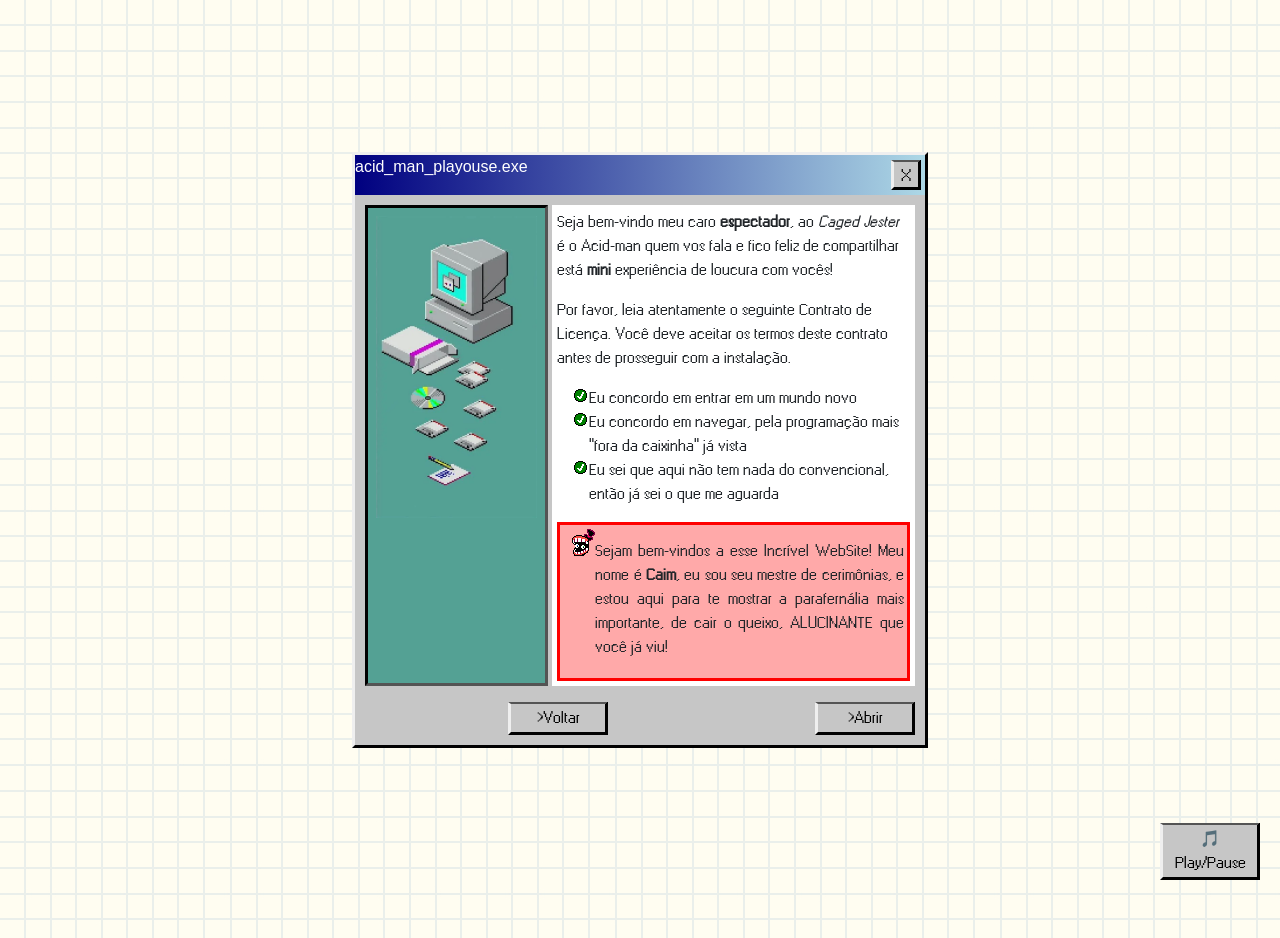
==== commit 20116dd1: "brand" ====
--- a/index.html
+++ b/index.html
@@ -59,16 +59,17 @@
                 </div>
 
                 <div class="col text ms-1">
-                <p>Este programa instalará o acid_man_funhouse versão 1.0 em seu computador. Recomendamos que você feche todos os outros aplicativos antes de continuar para garantir uma instalação sem conflitos.</p>
+                <p>Seja bem-vindo meu caro <b>espectador</b>, ao <em>Caged Jester</em> é o Acid-man quem vos fala e fico feliz de compartilhar está <b>mini</b> experiência de loucura com vocês!</p>
                 <p>Por favor, leia atentamente o seguinte Contrato de Licença. Você deve aceitar os termos deste contrato antes de prosseguir com a instalação.</p>
                 <ul>
                     <li>Eu concordo em entrar em um mundo novo</li>
-                    <li>Eu concordo em navegar, pela programação mais "fora da caixinha" ja vista</li>
+                    <li>Eu concordo em navegar, pela programação mais "fora da caixinha" já vista</li>
+                    <li>Eu sei que aqui não tem nada do convencional, então já sei o que me aguarda</li>
                 </ul>
 
                 <div class="caine">
                     <ul>
-                        <li>Sejam bem-vindos a esse Incrível WebSite! Meu nome é <s>Caine</s> Emanuel, eu sou seu mestre de cerimônias, e estou aqui para te mostrar a parafernália mais importante, de cair o queixo, ALUCINANTE que você já viu!</li>
+                        <li>Sejam bem-vindos a esse Incrível WebSite! Meu nome é <b>Caim</b>, eu sou seu mestre de cerimônias, e estou aqui para te mostrar a parafernália mais importante, de cair o queixo, ALUCINANTE que você já viu!</li>
                     </ul>
                 </div>
                 
